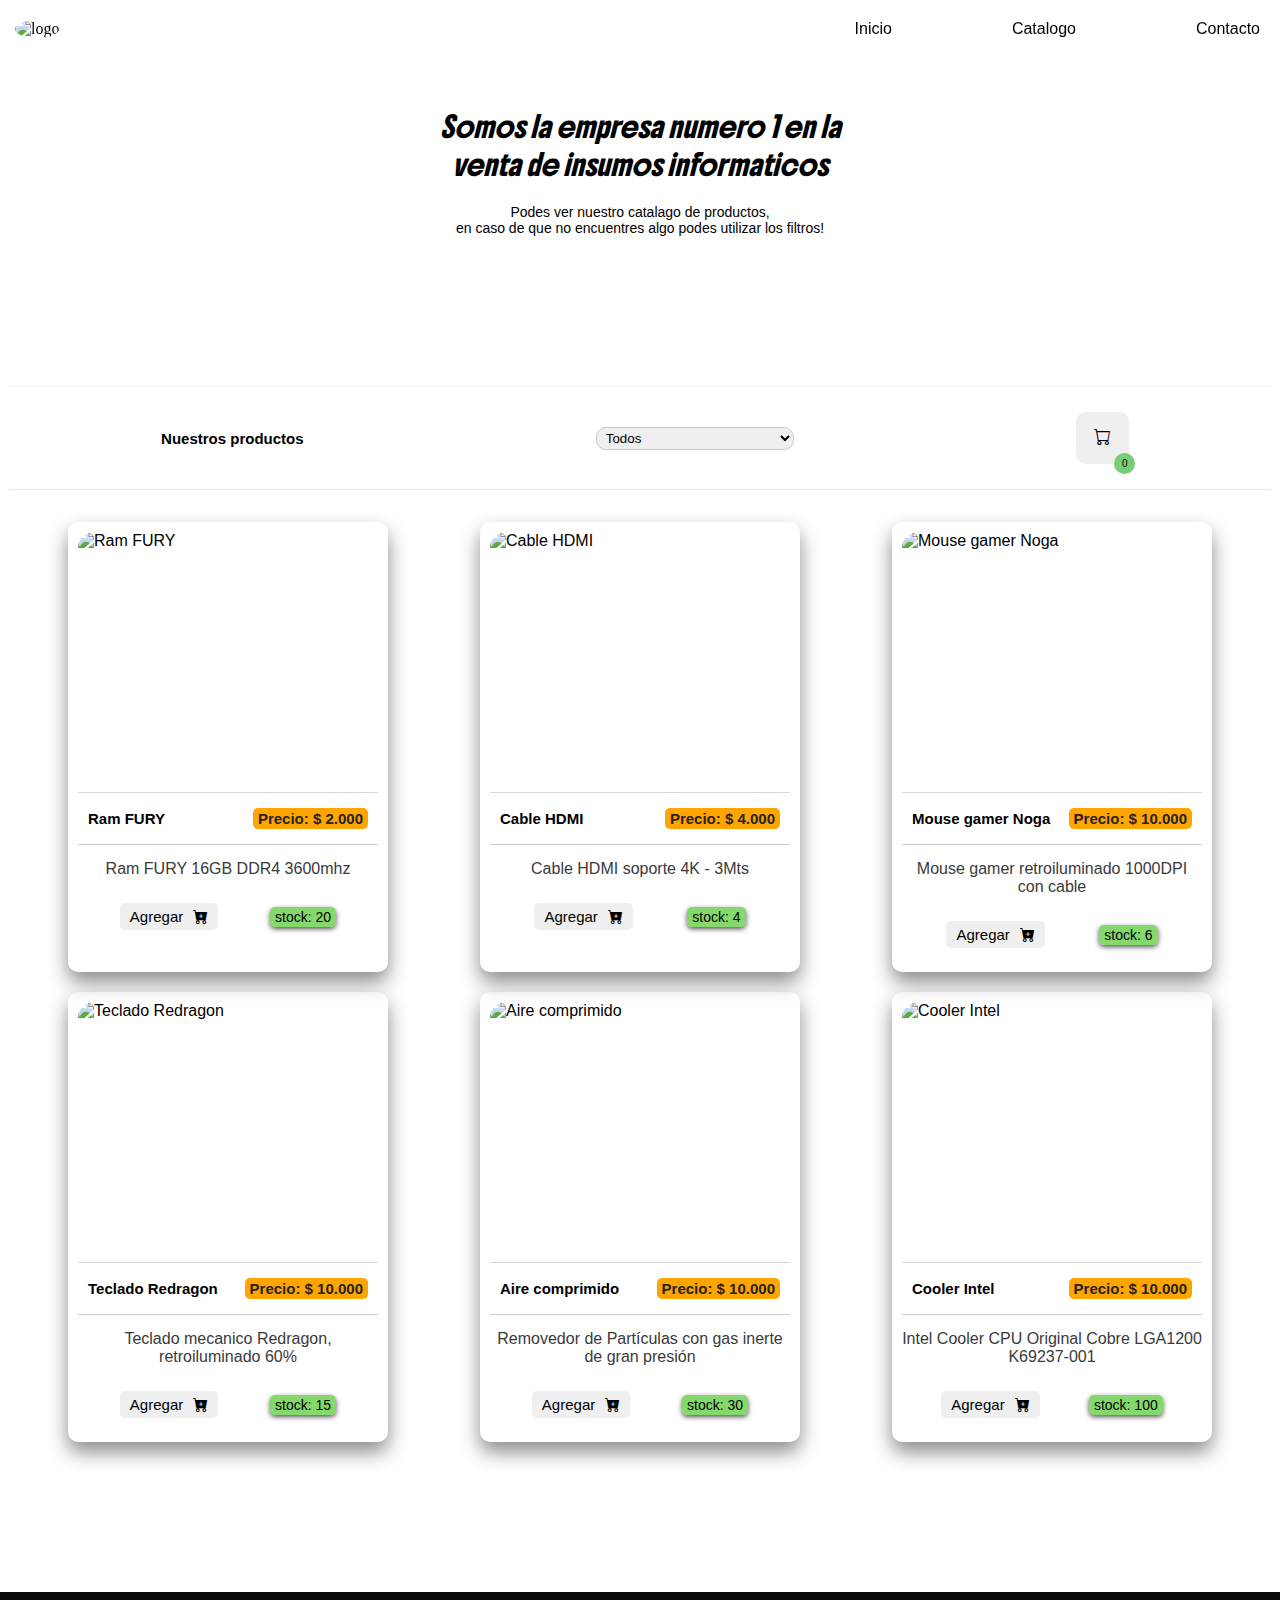
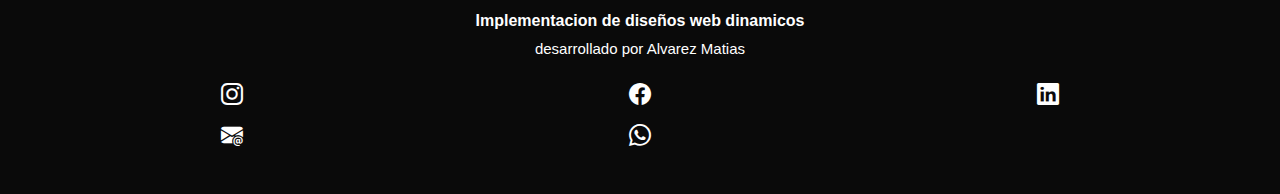
==== index.html @ e3db4166 "init" ====
<!DOCTYPE html>
<html lang="en">
<head>
    <meta charset="UTF-8">
    <meta name="viewport" content="width=device-width, initial-scale=1.0">
    <link rel="shortcut icon" href="./assets/logo.jpg" type="image/jpg">
    <link rel="stylesheet" href="./index.css">
    <link rel="stylesheet" href="https://cdn.jsdelivr.net/npm/bootstrap-icons@1.11.3/font/bootstrap-icons.css"
     integrity="sha384-tViUnnbYAV00FLIhhi3v/dWt3Jxw4gZQcNoSCxCIFNJVCx7/D55/wXsrNIRANwdD" crossorigin="anonymous">
     <link rel="preconnect" href="https://fonts.googleapis.com">
    <link rel="preconnect" href="https://fonts.gstatic.com" crossorigin>
    <link href="https://fonts.googleapis.com/css2?family=Boldonse&display=swap" rel="stylesheet">
    <title>Mayorista Informatica</title>
</head>
<body>
    <header class="header" >
        <div class="logo">
            <img src="./assets/logo.jpg" alt="logo">
        </div>
        <div>
            <ul class="nav" id="nav">
                <li><a href="#inicio">Inicio</a></li>
                <li><a href="#category">Catalogo</a></li>
                <li><a href="#contacto">Contacto</a></li>
            </ul>
        </div>
        <span class="menu" >
            <i class="bi bi-list" id="menu"></i>
        </span>
    </header >
    <section class="nosotros" id="inicio">
        <div class="nosotros-card" >
            <h1 >Somos la empresa numero 1 en la <br>venta de insumos informaticos </h1>
            <p>Podes ver nuestro catalago de productos, <br>en caso de que no encuentres algo podes utilizar los filtros!</p>
        </div>
    </section>
    <section class="articulos" >
        <div class="header-articulos">
            <h1>Nuestros productos</h1>
            <div >
                <select name="category" id="category" class="select">
                    <option value="todos">Todos</option>
                    <option value="cables">Cables y conectores</option>
                    <option value="proteccion">Proteccion y limpieza</option>
                    <option value="accesorios">Accesorios de computadora</option>
                    <option value="hardware">Hardware</option>
                </select>
            </div>
            <button class="cart" id="cart-content" >
                <i class="bi bi-cart" id="cart"></i>
                <span class="viewContentCart " id="countContentCart">0</span>
            </button>
        </div>
        <div class="contenedor-articulos" id="articulos">

        </div>
    </section>

    <footer>
        <h1>Implementacion de diseños web dinamicos</h1>
        <span>desarrollado por Alvarez Matias</span>
        <ul class="contacto" id="contacto">
            <a href="http://"><i class="bi bi-instagram"></i></a>
            <a href="http://"><i class="bi bi-facebook"></i></a>
            <a href="http://"><i class="bi bi-linkedin"></i></a>
            <a href="http://"><i class="bi bi-envelope-at-fill"></i></a>
            <a href="http://"><i class="bi bi-whatsapp"></i></a>
        </ul>
    </footer>
    <section class="modal ocultarCarrito">
        <div class="carrito" id="carritoModal">
            <div>
                <h1>Tu carrito</h1>
            </div>
            <div id="carrito-contenedor" class="contentCart">

            </div>
        </div>

    </section>
    <script src="./src/js/main.js"></script>
</body>
</html>
---- index.css ----
*{
    margin: 0;
    padding: 0;
    box-sizing: 0;
}
body{
    background-color: rgb(255, 255, 255);
}
html{
    scroll-behavior: smooth;
}
section{
    scroll-margin-top: 20px;
}
footer{
    background-color:rgb(10, 10, 10);
    padding: 20px 10px;
    color: white;
    font-family: 'Trebuchet MS', 'Lucida Sans Unicode', 'Lucida Grande', 'Lucida Sans', Arial, sans-serif;
    font-size: 8px;
    text-align: center;
    bottom: 0;
    position: static;
}
footer > span{
    font-size: 15px;
    padding-top: 10px;
    display: block;
}
.carrito > div > h1 {
    font-family: 'Trebuchet MS', 'Lucida Sans Unicode', 'Lucida Grande', 'Lucida Sans', Arial, sans-serif;
    margin: 20px;
    border-bottom: 1px solid gray;
}

.modal{
    background-color: rgba(0, 0, 0, 0.473);
    position: fixed;
    top: 0;
    left: 0;
    right: 0;
    bottom: 0;
    display: flex;
    justify-content: center;
    align-items: center;
    transition: 300ms;
    
}
.contacto > a{
    font-size: 22px;
    color: white;
    transition: 300ms;
}
.contacto > a:hover{
    color: gray;
    transition: 300ms;
    transform: scale(1.2);

}

.nosotros{
    margin: 50px 0;
    text-align: center;
}
.nosotros-card > h1{
    font-size: 20px;
    font-family: "Boldonse", system-ui;
    font-weight: 400;
    font-style: oblique;
    
}
.nosotros-card > p{
    font-family: 'Lucida Sans', 'Lucida Sans Regular', 'Lucida Grande', 'Lucida Sans Unicode', Geneva, Verdana, sans-serif;
    font-size: 14px;
    padding-top: 10px;
    margin: 10px;
}
.logo > img{
    width: 50px;
    height: 50px;
    border-radius: 100%;
    padding: 5px;
}
.select{
    font-family: 'Trebuchet MS', 'Lucida Sans Unicode', 'Lucida Grande', 'Lucida Sans', Arial, sans-serif;
    border: 1px solid rgb(202, 202, 202);
    padding: 2px 5px;
    border-radius: 10px;
}
.header{
    background-color: rgba(0, 0, 0, 0);
    display: flex;
    flex-direction: row;
    justify-content: space-between;
    align-items: center;
    padding: 15px 10px;
    position: sticky;
    z-index: 50;
    top: 0;
    backdrop-filter: blur(5px);
}
.nav > li{
    
    padding: 5px 10px;
    list-style: none;
    border-radius: 5px;
    transition: 300ms ;
}
.nav > li:hover{
    background-color: rgba(179, 190, 192, 0.301);
    padding: 5px 10px;
    list-style: none;
    border-radius: 5px;
    transition: 300ms ;
    cursor: pointer;
    box-shadow: 0 3px 5px black;
    transform: translateY(-5px);

}
.nav > li > a{
    text-decoration: none;
    color: rgb(0, 0, 0);
    list-style: none;
    font-size: 20px;
    font-family: 'Lucida Sans', 'Lucida Sans Regular', 'Lucida Grande', 'Lucida Sans Unicode', Geneva, Verdana, sans-serif;
}
.articulos{
    max-width: 1360px;
    margin:  100px auto;
}
.card{
    width: 300px;
    height: 450px;
    min-width: 320px;
    max-height: 500px;
    box-shadow: 0 10px 20px rgb(139, 139, 139);
    border-radius: 10px;
    transition: transform 300ms;
}
.card:hover{
    cursor: pointer;
    transition: transform 300ms ease-in-out;
}
.header-card > img{
    width: 300px;
    height: 250px;
    object-fit: contain;
    border-radius: 1rem;
    
}
.header-card{
    padding: 10px;
    display: flex;
    flex-direction: column;
    gap: 10px 0;
    font-family: 'Trebuchet MS', 'Lucida Sans Unicode', 'Lucida Grande', 'Lucida Sans', Arial, sans-serif;
}
.header-card > div{
    padding: 15px 10px;
    border-top: 0.5px solid rgb(214, 214, 214);
    border-bottom: 0.5px solid rgb(202, 202, 202);
    display: flex;
    flex-direction: row;
    justify-content: space-between;
    align-items: center;
    
}
.header-card > div > h1{
    font-family: 'Trebuchet MS', 'Lucida Sans Unicode', 'Lucida Grande', 'Lucida Sans', Arial, sans-serif;
    font-size: 15px;
}
.header-card > div > strong{
    font-size: 15px;
    color: rgb(36, 36, 36);
    background-color: orange;
    border-radius: 5px;
    padding: 2px 5px;

}
.sinStock{
    background-color: rgba(247, 46, 46, 0.671);
    padding: 2px 5px;
    border-radius: 5px;
    box-shadow: 0 2px 5px rgb(83, 83, 83);
}
.conStock{
    background-color: rgba(95, 204, 62, 0.76);
    padding: 2px 5px;
    border-radius: 5px;
    box-shadow: 0 2px 5px rgb(83, 83, 83);
    font-family: 'Trebuchet MS', 'Lucida Sans Unicode', 'Lucida Grande', 'Lucida Sans', Arial, sans-serif   ;
    font-size: 14px;
}
.header-articulos{
    display: flex;
    flex-direction: row;
    justify-content: space-around;
    align-items: center;
    margin: 20px 10px;
    padding: 25px 0;
    border-top: 0.5px solid rgb(243, 243, 243);
    border-bottom: 0.5px solid rgb(231, 231, 231);
}
.header-articulos > h1{
    font-size: 20px;
    padding: 0 10px;
    font-family: 'Trebuchet MS', 'Lucida Sans Unicode', 'Lucida Grande', 'Lucida Sans', Arial, sans-serif;
}
.descripcion-card{
    padding: 5px 10px;
    text-align: center;
    font-family: 'Segoe UI', Tahoma, Geneva, Verdana, sans-serif;
    font-weight: 500;
    color: rgb(58, 58, 58);
    overflow-y: hidden;
    text-wrap: none;
    text-overflow: ellipsis;
    
}
.cart{
    border: 0;
    padding: 16px 18px;
    border-radius: 10px;
    font-size: 17px;
    transition: 300ms;
}
.cart:hover{
    cursor: pointer;
    background-color: rgb(212, 212, 212);
    transition: 300ms ease-out;
    box-shadow: 1px 2px 5px rgb(141, 141, 141);
}
.viewContentCart{
    background-color: rgb(119, 206, 119);
    padding: 5px 8px;
    font-size: 10px;
    position: absolute;
    display: flex;
    justify-content: center;
    align-items: center;
    margin-top: 5px;
    margin-left: 20px;
    border-radius: 50%;
}
.viewNotContentCart{
    display: none;
}
.cart-content{
    display: flex;
    flex-direction: row;
    align-items: center;
    justify-content: space-evenly;
    margin-top: 20px;
}


.btnCart{
    border: 0;
    padding: 5px 10px;
    border-radius: 5px;
    font-size: 15px;
    display: flex;
    flex-direction: row;
    gap: 0 10px;
    font-family: 'Trebuchet MS', 'Lucida Sans Unicode', 'Lucida Grande', 'Lucida Sans', Arial, sans-serif;
    transition: 300ms;
}
.btnCart:hover{
    cursor: pointer;
    background-color: rgb(196, 196, 196);
    box-shadow: 1px 2px 3px rgb(151, 151, 151);
    transition: ease-in-out 300ms;
}
.ocultarCarrito{
    opacity: 0;
    transition: opacity 300ms;
}
/* Media query para mobile */
@media screen and (min-width:320px) {
    .carrito{
        width: 100%;
        height: 450px;
        max-height: 500px;
        display: flex;
        flex-direction: column;
        gap: 20px 0;
        border-radius: 10px;
        box-shadow: 1px 5px 10px rgb(161, 161, 161);
        overflow-y: scroll;
        padding-bottom: 15px;
        background-color: rgb(255, 255, 255);
        z-index: 100;
        margin: 0 20px;
        
    }
    
    .carrito > div > h1{
        padding: 10px 20px;
    }

    .viewCartData{
        display: flex;
        flex-direction: row;
        justify-content: space-between;
        gap: 20px;
        padding: 0 5px;
        margin: 0 20px;
        align-items: center;
        border-radius: 8px;
        box-shadow: 1px 3px 6px rgb(161, 161, 161);
        font-family: 'Trebuchet MS', 'Lucida Sans Unicode', 'Lucida Grande', 'Lucida Sans', Arial, sans-serif;

    }
    .contentCart{
        display: flex;
        flex-direction: column;
        gap: 25px 0;
    }
    .viewCartData > img{
        width: 60px;
    }
    .headerCart{
        display: flex;
        flex-direction: column;
        gap: 5px;
        text-align: center;
    }
    .headerCart > h1 {
        font-size: 15px;
    }
    .headerCart > span{
        font-size: 12px;
    }
    .btnsCart{
        display: flex;
        flex-direction: row;
        gap: 0 20px;
        padding: 0 10px;
    }
    .deleteCart{
        border: none;
        padding: 4px;
        font-size: 15px;
        transition: 300ms;
        color: red;
    }
    .deleteCart:hover{
        color: white;
        background-color: red;
        cursor: pointer;
        transition: ease-in-out 300ms;
        border-radius: 2px;
    }
    .restCart{
        border: none;
        padding: 4px;
        font-size: 15px;
        transition: 300ms;
        color: rgb(109, 151, 206);
    }
    .restCart:hover{
        color: white;
        background-color: rgb(109, 151, 206);
        cursor: pointer;
        transition: ease-in-out 300ms;
        border-radius: 2px;
    }
    .contenedor-articulos{
        display: grid;
        grid-template-columns: repeat(1, 1fr);
        place-items: center;
        gap: 20px;
    }
    .contacto{
        display: grid;
        grid-template-columns: repeat(3, 1fr);
        margin: 25px;
        gap: 15px;
        place-items: center;
    }
    .nav{
        position: absolute;
        background-color: rgb(238, 238, 238);
        left: 0;
        top: 80%;
        transform: translateX(-120%);
        height: 100vh; 
        width: 100%;
        display: flex;
        flex-direction: column;
        justify-content: center;
        align-items: center;
        gap: 20px;
        z-index: 0;
        transition: transform 300ms ease-in-out;
        backdrop-filter: blur(5px);
        
    }
 
    .mostrar{
        transform: translateX(0%);

    }
    .cerrar-menu{
        position: absolute;
        color: rgb(0, 0, 0);
        top: 1rem;
        right: 1.5rem;
        font-size: 20px;
    }
    .menu{
        color: rgb(0, 0, 0);
        font-size: 30px;
        padding: 0 15px;
    }
    .menu:hover{
        cursor: pointer;
        color: rgb(209, 183, 183);
    }
    .header-articulos{
        display: flex;
        flex-direction: column;
        gap: 20px 0;
    }
    .header-articulos > h1{
        font-size: 15px;
        padding: 0 10px;
    }
    .nav > li > a{
        font-size: 15px;
    }
    .ocultarCarrito{
        display: none;
        transition: ease-in 300ms;
    }


}
/* Media query para desktop */
@media screen and (min-width:1600px) {
    .articulos{
        max-width: 1360px;
        margin:  100px auto;
    }
    .contacto{
        display: grid;
        grid-template-columns: repeat(5, 1fr);
        margin: 25px;
    }
    .nav{
        background-color: rgba(0, 0, 0, 0);
        display: flex;
        flex-direction: row;
        position: relative;
        height: auto;
        gap: 0px 100px;
        transform: translateX(0);
        top: 0;
    }
    .menu{
        display: none;
    }
    .contenedor-articulos{
        display: grid;
        grid-template-columns: repeat(4, 1fr);
        justify-content: center;
        margin: 2rem;
        gap: 20px;
    }
    .header-articulos{
        display: flex;
        flex-direction: row;
        gap: 20px 0;
    }
    .carrito{
        width: 500px;
        height: 500px;
        max-height: 600px;
        display: flex;
        flex-direction: column;
        gap: 20px 0;
        border-radius: 10px;
        box-shadow: 1px 5px 10px rgb(161, 161, 161);
        overflow-y: auto;
        padding-bottom: 15px;
        z-index: 100;
        background-color: rgb(255, 255, 255);
 
    }
    .ocultarCarrito{
        display: none;
        transition: ease-in 300ms;
    }
}
/* Media query para laptop */
@media screen and (min-width:1020px) {
    .header-articulos{
        display: flex;
        flex-direction: row;
        gap: 20px 0;
    }
    .articulos{
        max-width: 1360px;
        margin:  150px auto;
    }
    .carrito{
        width: 500px;
        height: 500px;
        max-height: 600px;
        display: flex;
        flex-direction: column;
        gap: 20px 0;
        border-radius: 10px;
        box-shadow: 1px 5px 10px rgb(161, 161, 161);
        overflow-y: auto;
        padding-bottom: 15px;
        position: absolute;
        background-color: rgb(255, 255, 255);
        z-index: 100;
        margin-top: 50px;
        
        
    }
    .ocultarCarrito{
        display: none;
        transition: ease-in 300ms;
    }
    .nav{
        background-color: rgba(0, 0, 0, 0);
        display: flex;
        flex-direction: row;
        position: relative;
        height: auto;
        gap: 0px 100px;
        transform: translateX(0);
        top: 0;
    }
    .menu{
        display: none;
    }
    .contenedor-articulos{
        display: grid;
        grid-template-columns: repeat(3, 1fr);
        justify-content: center;
        margin: 2rem;
        gap: 20px;
    }
    .nav > li > a{
        font-size: 16px;
        font-family: 'Lucida Sans', 'Lucida Sans Regular', 'Lucida Grande', 'Lucida Sans Unicode', Geneva, Verdana, sans-serif;
    }

}
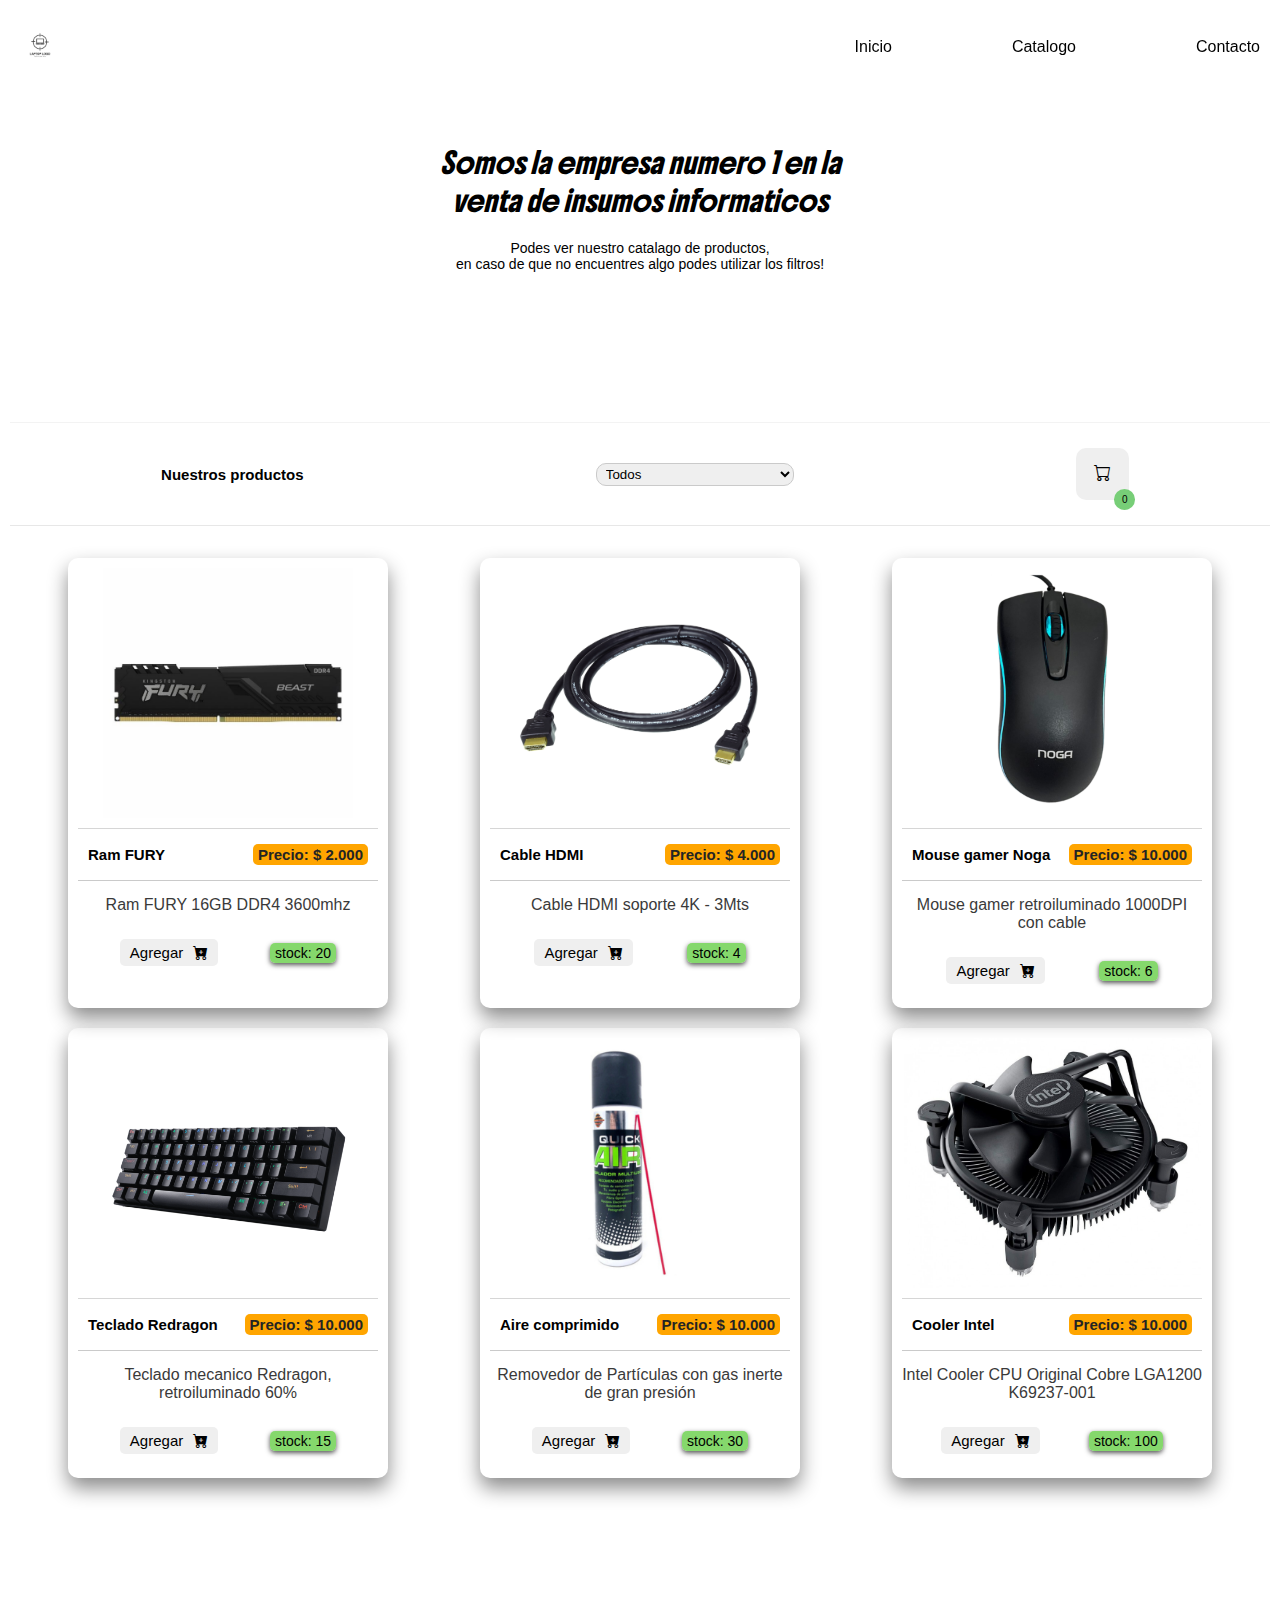
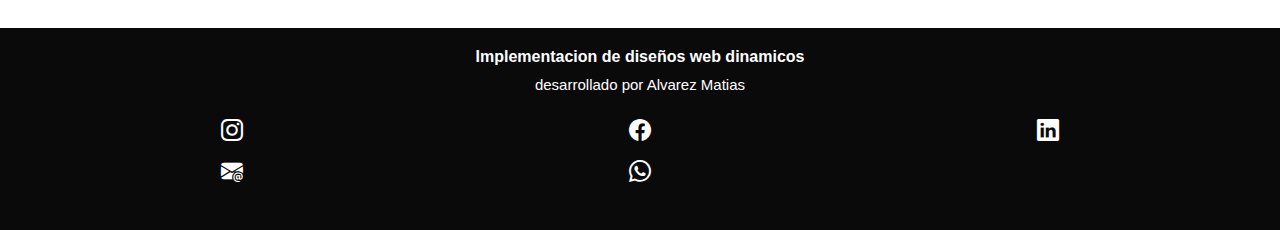
==== commit 5f797d3e: "init" ====
--- a/index.html
+++ b/index.html
@@ -3,7 +3,7 @@
 <head>
     <meta charset="UTF-8">
     <meta name="viewport" content="width=device-width, initial-scale=1.0">
-    <link rel="shortcut icon" href="./assets/logo.jpg" type="image/jpg">
+    <link rel="shortcut icon" href="./public/assets/logo.jpg" type="image/jpg">
     <link rel="stylesheet" href="./index.css">
     <link rel="stylesheet" href="https://cdn.jsdelivr.net/npm/bootstrap-icons@1.11.3/font/bootstrap-icons.css"
      integrity="sha384-tViUnnbYAV00FLIhhi3v/dWt3Jxw4gZQcNoSCxCIFNJVCx7/D55/wXsrNIRANwdD" crossorigin="anonymous">
@@ -15,7 +15,7 @@
 <body>
     <header class="header" >
         <div class="logo">
-            <img src="./assets/logo.jpg" alt="logo">
+            <img src="./public/assets/logo.jpg" alt="logo">
         </div>
         <div>
             <ul class="nav" id="nav">
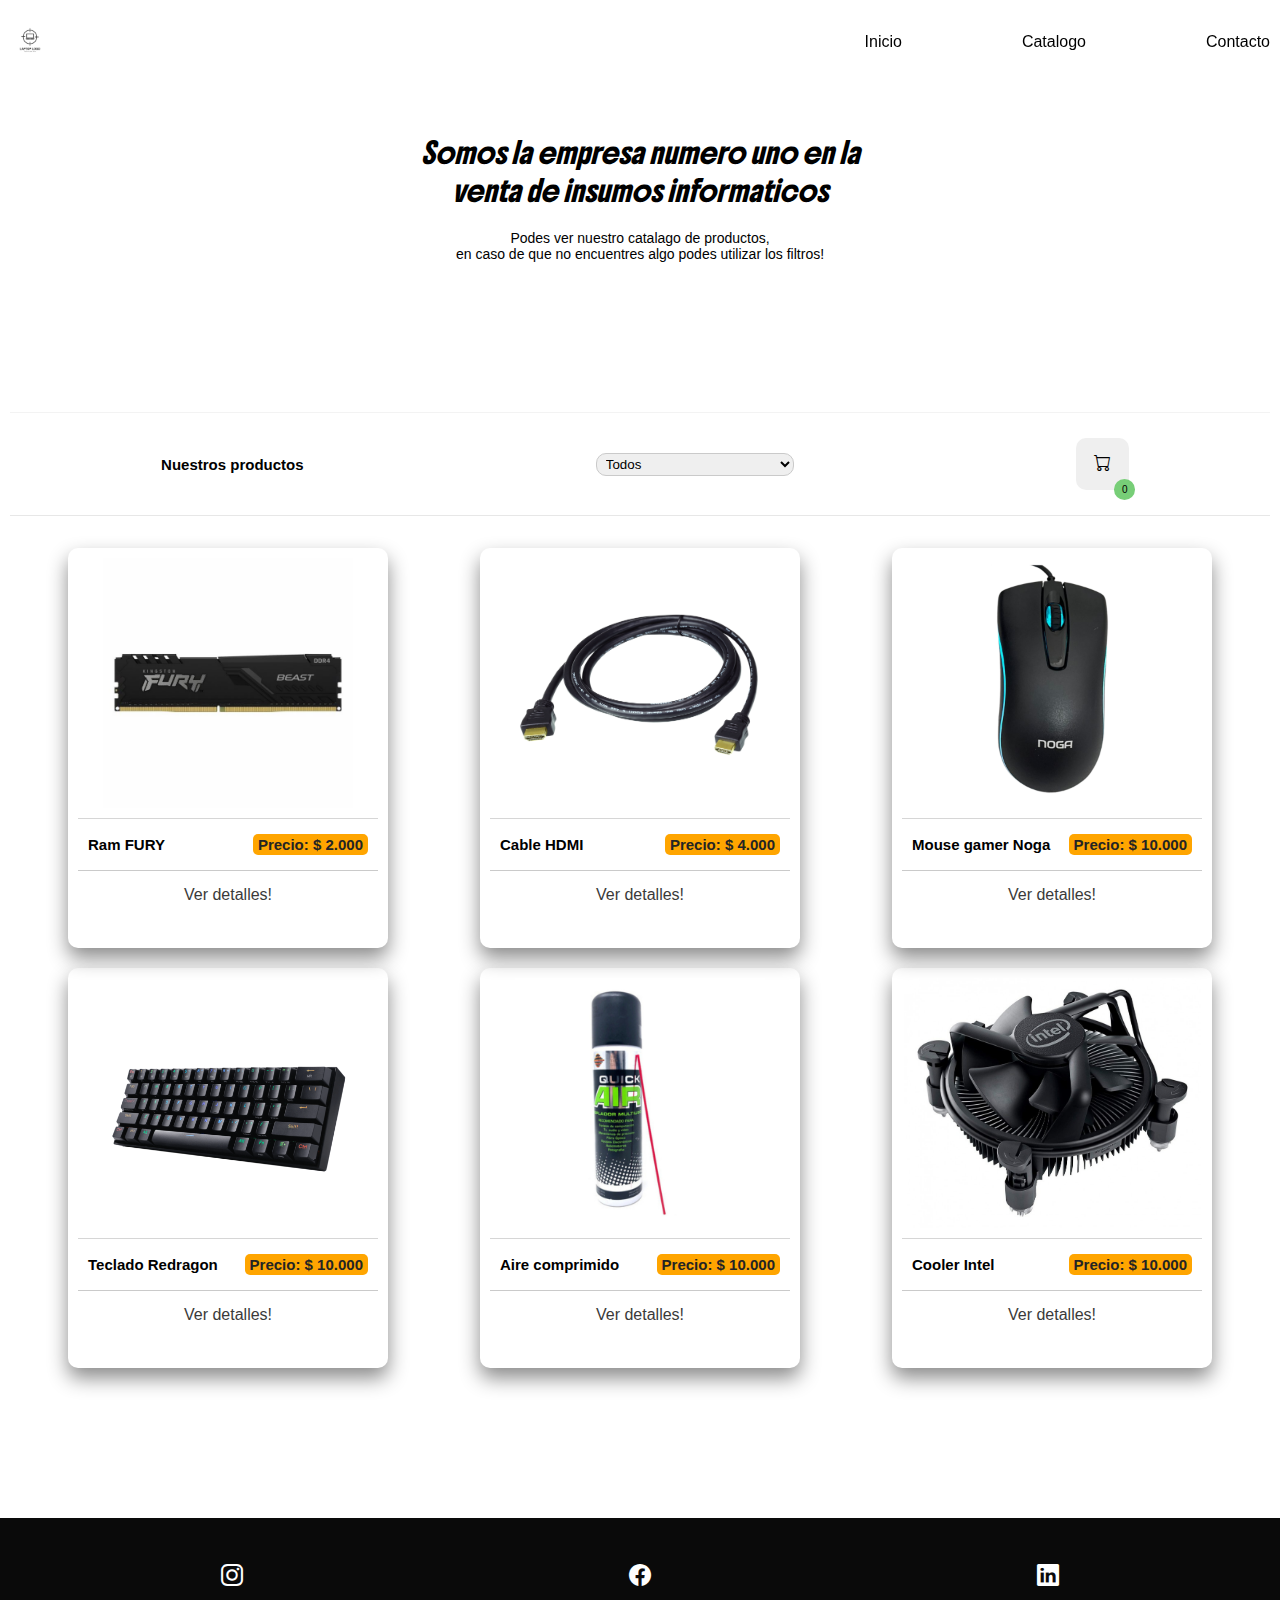
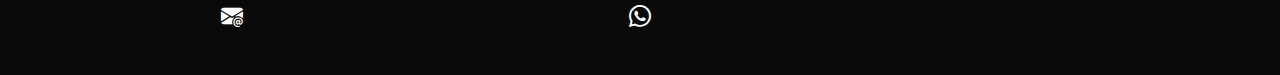
==== commit 003b22fe: "message" ====
--- a/index.html
+++ b/index.html
@@ -30,7 +30,7 @@
     </header >
     <section class="nosotros" id="inicio">
         <div class="nosotros-card" >
-            <h1 >Somos la empresa numero 1 en la <br>venta de insumos informaticos </h1>
+            <h1 >Somos la empresa numero uno en la <br>venta de insumos informaticos </h1>
             <p>Podes ver nuestro catalago de productos, <br>en caso de que no encuentres algo podes utilizar los filtros!</p>
         </div>
     </section>
@@ -57,20 +57,22 @@
     </section>
 
     <footer>
-        <h1>Implementacion de diseños web dinamicos</h1>
-        <span>desarrollado por Alvarez Matias</span>
         <ul class="contacto" id="contacto">
-            <a href="http://"><i class="bi bi-instagram"></i></a>
-            <a href="http://"><i class="bi bi-facebook"></i></a>
-            <a href="http://"><i class="bi bi-linkedin"></i></a>
-            <a href="http://"><i class="bi bi-envelope-at-fill"></i></a>
-            <a href="http://"><i class="bi bi-whatsapp"></i></a>
+            <a href="http://instagram.com" target="_blank"><i class="bi bi-instagram"></i></a>
+            <a href="http://facebook.com" target="_blank"><i class="bi bi-facebook"></i></a>
+            <a href="http://linkedin.com" target="_blank"><i class="bi bi-linkedin"></i></a>
+            <a href="http://gmail.com" target="_blank"><i class="bi bi-envelope-at-fill"></i></a>
+            <a href="http://whatsapp.com" target="_blank"><i class="bi bi-whatsapp"></i></a>
         </ul>
     </footer>
     <section class="modal ocultarCarrito">
         <div class="carrito" id="carritoModal">
-            <div>
+            <div class="headerCarrito">
                 <h1>Tu carrito</h1>
+                <div class="subHeader">
+                    <button>Finalizar compra</button>
+                    <span><i class="bi bi-x-lg"></i></span>
+                </div>
             </div>
             <div id="carrito-contenedor" class="contentCart">
 
@@ -78,6 +80,17 @@
         </div>
 
     </section>
+    <div class="modalDetalles ocultarDetalles">
+        <div class="contentDetalles" id="contentDetalles">
+
+        </div>
+    </div>
+    <div class="Content-toast">
+        <div class="toastMessage hiddenToast">
+            <h1>Agregaste un articulo al carrito!</h1>
+            <span><i class="bi bi-check-circle-fill"></i></span>
+        </div>
+    </div>
     <script src="./src/js/main.js"></script>
 </body>
 </html>--- a/index.css
+++ b/index.css
@@ -5,6 +5,7 @@
 }
 body{
     background-color: rgb(255, 255, 255);
+    overflow-x: hidden;
 }
 html{
     scroll-behavior: smooth;
@@ -27,10 +28,16 @@
     padding-top: 10px;
     display: block;
 }
-.carrito > div > h1 {
-    font-family: 'Trebuchet MS', 'Lucida Sans Unicode', 'Lucida Grande', 'Lucida Sans', Arial, sans-serif;
-    margin: 20px;
-    border-bottom: 1px solid gray;
+
+.subHeader > button:hover{
+    cursor: pointer;
+    box-shadow: 1px 2px 5px rgb(175, 174, 174);
+    transition: ease-in 300ms;
+}
+.subHeader > span:hover{
+    cursor: pointer;
+    color: black;
+    transition: ease-in 300ms;
 }
 
 .modal{
@@ -44,7 +51,108 @@
     justify-content: center;
     align-items: center;
     transition: 300ms;
-    
+}
+.modalDetalles{
+    background-color: rgba(0, 0, 0, 0.473);
+    position: fixed;
+    top: 0;
+    left: 0;
+    right: 0;
+    bottom: 0;
+    display: flex;
+    justify-content: center;
+    align-items: center;
+    transition: opacity 300ms;
+    
+    
+}
+
+
+.headerDetalles{
+    position: sticky;
+    z-index: 50;
+    top: 0;
+    display: flex;
+    flex-direction: row;
+    align-items: center;
+    justify-content: space-between;
+    padding: 10px;
+    font-family: 'Trebuchet MS', 'Lucida Sans Unicode', 'Lucida Grande', 'Lucida Sans', Arial, sans-serif;
+    border-bottom: 1px solid rgb(179, 179, 179);
+    border-top: 1px solid rgb(179, 179, 179);
+    
+}
+.headerDetalles > div > h1{
+    font-size: 19px;
+    font-weight: 200;
+}
+.headerDetalles > div > span{
+    font-size: 16px;
+    color: rgb(66, 66, 66);
+}
+.headerDetalles > div > h4 > span{
+    color: rgb(66, 66, 66);
+    font-weight: 100;
+}
+.headerDetalles > div{
+    display: flex;
+    flex-direction: column;
+    gap: 10px 0;
+}
+.bodyDetalles{
+    display: flex;
+    flex-direction: column;
+    gap: 25px;
+    font-family: 'Trebuchet MS', 'Lucida Sans Unicode', 'Lucida Grande', 'Lucida Sans', Arial, sans-serif;
+    font-size: 15px;
+    width: 100%;
+}
+.bodyDetalles > div > div{
+    text-align: center;
+    padding: 10px 0;
+}
+.bodyDetalles > div > h4{
+    padding-left: 10px;
+    padding-bottom: 15px;
+}
+.comprarAhora{
+    padding: 10px 12px;
+    border: 0;
+    background-color: rgb(81, 168, 81);
+    border-radius: 5px;
+    box-shadow: 0px 5px 5px gray;
+    font-family: 'Trebuchet MS', 'Lucida Sans Unicode', 'Lucida Grande', 'Lucida Sans', Arial, sans-serif;
+    font-size: 14px;
+    transition: 300ms;
+    color: white;
+}
+.comprarAhora:hover{
+    cursor: pointer;
+    background-color: rgb(120, 202, 131);
+    transition: all 300ms;
+}
+.agregarCarrito{
+    padding: 10px 12px;
+    border: 0;
+    background-color: rgb(0, 0, 0);
+    color: white;
+    border-radius: 5px;
+    box-shadow: 0px 5px 5px gray;
+    font-family: 'Trebuchet MS', 'Lucida Sans Unicode', 'Lucida Grande', 'Lucida Sans', Arial, sans-serif;
+    font-size: 14px;
+    transition: 300ms;
+}
+.agregarCarrito:hover{
+    cursor: pointer;
+    background-color: rgb(99, 99, 99);
+    transition: all 300ms;
+}
+.bodyButtons{
+    display: flex;
+    flex-direction: column;
+    gap: 20px 0;
+    margin: 0 20px;
+
 }
 .contacto > a{
     font-size: 22px;
@@ -100,12 +208,12 @@
     backdrop-filter: blur(5px);
 }
 .nav > li{
-    
     padding: 5px 10px;
     list-style: none;
     border-radius: 5px;
     transition: 300ms ;
 }
+
 .nav > li:hover{
     background-color: rgba(179, 190, 192, 0.301);
     padding: 5px 10px;
@@ -130,7 +238,7 @@
 }
 .card{
     width: 300px;
-    height: 450px;
+    height: 400px;
     min-width: 320px;
     max-height: 500px;
     box-shadow: 0 10px 20px rgb(139, 139, 139);
@@ -275,8 +383,37 @@
     opacity: 0;
     transition: opacity 300ms;
 }
+.ocultarDetalles{
+    opacity: 0;
+    transition: opacity 300ms;
+}
 /* Media query para mobile */
 @media screen and (min-width:320px) {
+    .contentDetalles{
+        width: 350px;
+        height: 500px;
+        background-color: white;
+        margin-top: 100px;
+        overflow-x: hidden;
+        display: flex;
+        flex-direction: column;
+        align-items: center;
+        gap: 20px;
+        max-width: 350px;
+        padding: 20px 10px;
+        border-radius: 10px;
+        
+    }
+
+    .imgDetalles > img{
+        max-width: 100%;
+        height: auto;
+    
+    }
+    .bodyDetalles > div > div{
+        text-align: center;
+        padding: 10px 12px;
+    }
     .carrito{
         width: 100%;
         height: 450px;
@@ -290,13 +427,10 @@
         padding-bottom: 15px;
         background-color: rgb(255, 255, 255);
         z-index: 100;
-        margin: 0 20px;
+        margin: 0 5px;
         
     }
     
-    .carrito > div > h1{
-        padding: 10px 20px;
-    }
 
     .viewCartData{
         display: flex;
@@ -304,7 +438,7 @@
         justify-content: space-between;
         gap: 20px;
         padding: 0 5px;
-        margin: 0 20px;
+        margin: 0 10px;
         align-items: center;
         border-radius: 8px;
         box-shadow: 1px 3px 6px rgb(161, 161, 161);
@@ -326,10 +460,10 @@
         text-align: center;
     }
     .headerCart > h1 {
-        font-size: 15px;
+        font-size: 13px;
     }
     .headerCart > span{
-        font-size: 12px;
+        font-size: 11px;
     }
     .btnsCart{
         display: flex;
@@ -339,10 +473,11 @@
     }
     .deleteCart{
         border: none;
-        padding: 4px;
-        font-size: 15px;
+        padding: 6px;
+        font-size: 18px;
         transition: 300ms;
         color: red;
+        border-radius: 5px;
     }
     .deleteCart:hover{
         color: white;
@@ -353,10 +488,11 @@
     }
     .restCart{
         border: none;
-        padding: 4px;
-        font-size: 15px;
+        padding: 6px;
+        font-size: 18px;
         transition: 300ms;
         color: rgb(109, 151, 206);
+        border-radius: 5px;
     }
     .restCart:hover{
         color: white;
@@ -377,6 +513,73 @@
         margin: 25px;
         gap: 15px;
         place-items: center;
+    }
+    .headerCarrito{
+        margin: 10px;
+        font-family: 'Trebuchet MS', 'Lucida Sans Unicode', 'Lucida Grande', 'Lucida Sans', Arial, sans-serif;
+        border-bottom: 1px solid rgb(172, 172, 172);
+        padding: 15px 20px;
+        display: flex;
+        flex-direction: row;
+        justify-content: space-between;
+        align-items: center;
+    }
+    .headerCarrito > h1{
+        font-size: 16px;
+    }
+    .subHeader{
+        display: flex;
+        flex-direction: row;
+        gap: 0 20px;
+    }
+    .subHeader > button{
+        border: 0;
+        padding: 6px 12px;
+        font-size: 12px;
+        background-color: rgb(83, 192, 83);
+        color: white;
+        border-radius: 5px;
+        transition: ease-out 300ms;
+    }
+    .toastMessage{
+        background-color: white;
+        position: fixed;
+        right: 0;
+        z-index: 50;
+        bottom: 0;
+        margin: 10px;
+        display: flex;
+        flex-direction: row;
+        justify-content: center;
+        align-items: center;
+        padding: 20px 5px;
+        gap: 0 15px;
+        font-family: 'Trebuchet MS', 'Lucida Sans Unicode', 'Lucida Grande', 'Lucida Sans', Arial, sans-serif;
+        border-radius: 5px 0 0 5px;
+        border-left: 5px solid green;
+        border-bottom: 5px solid green;
+        transition: transform 300ms;
+        transform: translateX(0);
+        
+    }
+    .hiddenToast{
+        transform: translateX(110%);
+    }
+    .toastMessage > h1{
+        font-size: 16px;
+    }
+    .toastMessage > span{
+        font-size: 25px;
+    }
+    .Content-toast{
+        position: relative;
+    }
+    .subHeader > span{
+        display: block;
+        font-size: 25px;
+        color: red;
+        stroke-width: 1rem;
+        transition: ease-out 300ms;
     }
     .nav{
         position: absolute;
@@ -427,81 +630,49 @@
         padding: 0 10px;
     }
     .nav > li > a{
-        font-size: 15px;
+        font-size: 20px;
     }
     .ocultarCarrito{
         display: none;
         transition: ease-in 300ms;
     }
-
-
-}
-/* Media query para desktop */
-@media screen and (min-width:1600px) {
-    .articulos{
-        max-width: 1360px;
-        margin:  100px auto;
-    }
-    .contacto{
-        display: grid;
-        grid-template-columns: repeat(5, 1fr);
-        margin: 25px;
-    }
-    .nav{
-        background-color: rgba(0, 0, 0, 0);
-        display: flex;
-        flex-direction: row;
-        position: relative;
-        height: auto;
-        gap: 0px 100px;
-        transform: translateX(0);
-        top: 0;
-    }
-    .menu{
+    .ocultarDetalles{
         display: none;
-    }
-    .contenedor-articulos{
-        display: grid;
-        grid-template-columns: repeat(4, 1fr);
-        justify-content: center;
-        margin: 2rem;
-        gap: 20px;
-    }
+        transition:  opacity 300ms;
+    }
+
+
+}
+/* Media query para laptop */
+@media screen and (min-width:1200px) {
     .header-articulos{
         display: flex;
         flex-direction: row;
         gap: 20px 0;
     }
-    .carrito{
-        width: 500px;
-        height: 500px;
-        max-height: 600px;
-        display: flex;
-        flex-direction: column;
-        gap: 20px 0;
-        border-radius: 10px;
-        box-shadow: 1px 5px 10px rgb(161, 161, 161);
-        overflow-y: auto;
-        padding-bottom: 15px;
-        z-index: 100;
-        background-color: rgb(255, 255, 255);
- 
-    }
-    .ocultarCarrito{
+    .viewCartData{
+        display: flex;
+        flex-direction: row;
+        justify-content: space-between;
+        gap: 20px;
+        padding: 15px 10px;
+        margin: 0 20px;
+        align-items: center;
+        border-radius: 8px;
+        box-shadow: 1px 3px 6px rgb(161, 161, 161);
+        font-family: 'Trebuchet MS', 'Lucida Sans Unicode', 'Lucida Grande', 'Lucida Sans', Arial, sans-serif;
+
+    }
+    .ocultarDetalles{
         display: none;
-        transition: ease-in 300ms;
-    }
-}
-/* Media query para laptop */
-@media screen and (min-width:1020px) {
-    .header-articulos{
-        display: flex;
-        flex-direction: row;
-        gap: 20px 0;
+        transition:  opacity 300ms;
     }
     .articulos{
         max-width: 1360px;
         margin:  150px auto;
+    }
+    .header{
+        padding: 10px 30px;
     }
     .carrito{
         width: 500px;
@@ -549,5 +720,177 @@
         font-size: 16px;
         font-family: 'Lucida Sans', 'Lucida Sans Regular', 'Lucida Grande', 'Lucida Sans Unicode', Geneva, Verdana, sans-serif;
     }
-
-}+    .contentDetalles{
+        width: 500px;
+        height: 500px;
+        background-color: white;
+        margin-top: 60px;
+        overflow-x: hidden;
+        display: flex;
+        flex-direction: column;
+        align-items: center;
+        gap: 20px;
+        max-width: 500px;
+        padding: 20px 10px;
+        border-radius: 10px;
+        
+        
+    }
+    .imgDetalles > img{
+        max-width: 100%;
+        height: auto;
+    
+    }
+    .bodyDetalles > div > div{
+        text-align: center;
+        padding: 10px 12px;
+    }
+    .header{
+        padding: 10px 0;
+    }
+
+    
+}
+/* Media query para desktop */
+@media screen and (min-width:1600px) {
+    .articulos{
+        max-width: 1360px;
+        margin:  100px auto;
+    }
+    .headerCarrito > h1{
+        font-size: 20px;
+    }
+    .subHeader > button{
+        font-size: 18px;
+    }
+    .contacto{
+        display: grid;
+        grid-template-columns: repeat(5, 1fr);
+        margin: 25px;
+    }
+    .nav{
+        background-color: rgba(0, 0, 0, 0);
+        display: flex;
+        flex-direction: row;
+        position: relative;
+        height: auto;
+        gap: 0px 100px;
+        transform: translateX(0);
+        top: 0;
+    }
+    .menu{
+        display: none;
+    }
+    .contenedor-articulos{
+        display: grid;
+        grid-template-columns: repeat(4, 1fr);
+        justify-content: center;
+        margin: 2rem;
+        gap: 20px;
+    }
+    .header-articulos{
+        display: flex;
+        flex-direction: row;
+        gap: 20px 0;
+    }
+    .ocultarDetalles{
+        display: none;
+        transition:  opacity 300ms;
+    }
+    .carrito{
+        width: 600px;
+        height: 600px;
+        max-height: 700px;
+        display: flex;
+        flex-direction: column;
+        gap: 20px 0;
+        border-radius: 10px;
+        box-shadow: 1px 5px 10px rgb(161, 161, 161);
+        overflow-y: auto;
+        padding-bottom: 15px;
+        z-index: 100;
+        background-color: rgb(255, 255, 255);
+        margin-top: 0;
+ 
+    }
+    .ocultarCarrito{
+        display: none;
+        transition: ease-in 300ms;
+    }
+    .contentDetalles{
+        width: 650px;
+        height: 700px;
+        margin-bottom: 50px;
+        background-color: white;
+        margin-top: 60px;
+        overflow-x: hidden;
+        display: flex;
+        flex-direction: column;
+        align-items: center;
+        gap: 20px;
+        max-width: 700px;
+        padding: 20px 10px;
+        border-radius: 10px;
+        transition:  opacity 300ms;
+        
+    }
+    .imgDetalles > img{
+        max-width: 100%;
+        height: auto;
+    
+    }
+    .bodyDetalles > div > div{
+        text-align: center;
+        padding: 10px 12px;
+    }
+    .bodyButtons > button{
+        font-size: 20px;
+    }
+
+    .viewCartData{
+        display: flex;
+        flex-direction: row;
+        justify-content: space-between;
+        gap: 20px;
+        padding: 15px 10px;
+        margin: 0 20px;
+        align-items: center;
+        border-radius: 8px;
+        box-shadow: 1px 3px 6px rgb(161, 161, 161);
+        font-family: 'Trebuchet MS', 'Lucida Sans Unicode', 'Lucida Grande', 'Lucida Sans', Arial, sans-serif;
+
+    }
+    .viewCartData > img{
+        width: 80px;
+    }
+    .contacto > a{
+        font-size: 30px;
+    }
+    .btnsCart > button{
+        font-size: 25px;
+        padding: 10px 12px;
+        border-radius: 10px;
+    }
+    .headerCart > h1{
+        font-size: 20px;
+    }
+    .headerCart > span{
+        font-size: 16px;
+    }
+    .header{
+        padding: 10px 20px;
+    }
+    .bodyDetalles > div > div > p{
+        font-size: 18px;
+        color: rgb(90, 90, 90);
+    }
+    .bodyDetalles > div > h4{
+        font-size: 20px;
+    }
+    .headerDetalles > div > h4{
+        font-size: 18px;
+
+    }
+    
+
+}
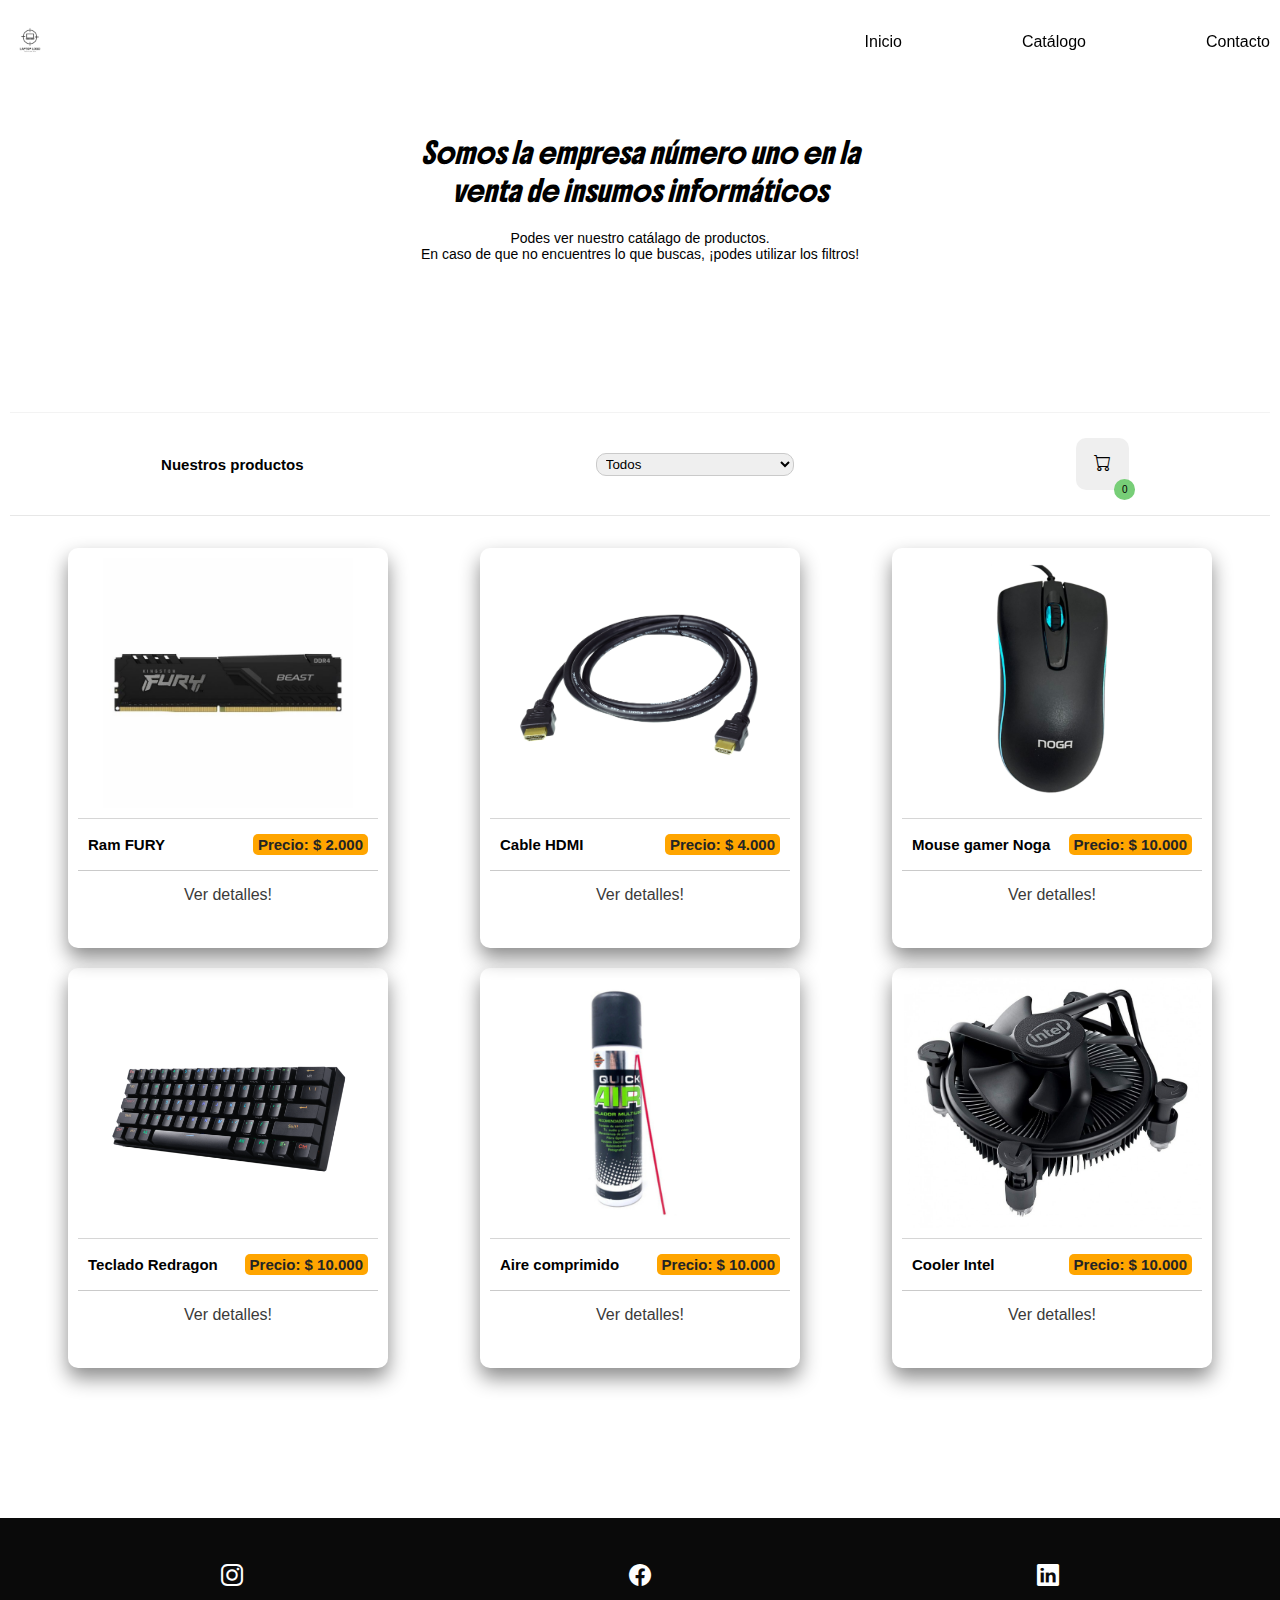
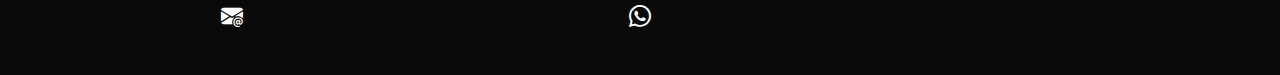
==== commit 3507eec3: "update in button buy" ====
--- a/index.html
+++ b/index.html
@@ -20,7 +20,7 @@
         <div>
             <ul class="nav" id="nav">
                 <li><a href="#inicio">Inicio</a></li>
-                <li><a href="#category">Catalogo</a></li>
+                <li><a href="#category">Catálogo</a></li>
                 <li><a href="#contacto">Contacto</a></li>
             </ul>
         </div>
@@ -30,8 +30,8 @@
     </header >
     <section class="nosotros" id="inicio">
         <div class="nosotros-card" >
-            <h1 >Somos la empresa numero uno en la <br>venta de insumos informaticos </h1>
-            <p>Podes ver nuestro catalago de productos, <br>en caso de que no encuentres algo podes utilizar los filtros!</p>
+            <h1 >Somos la empresa número uno en la <br>venta de insumos informáticos </h1>
+            <p>Podes ver nuestro catálago de productos. <br>En caso de que no encuentres lo que buscas, ¡podes utilizar los filtros!</p>
         </div>
     </section>
     <section class="articulos" >
@@ -68,10 +68,13 @@
     <section class="modal ocultarCarrito">
         <div class="carrito" id="carritoModal">
             <div class="headerCarrito">
-                <h1>Tu carrito</h1>
+                <div class="totalCarrito">
+                    <h1>Tu carrito</h1>
+                    <span id="total">$0</span>
+                </div>
                 <div class="subHeader">
                     <button>Finalizar compra</button>
-                    <span><i class="bi bi-x-lg"></i></span>
+                    <span id="cerrarCarrito"><i class="bi bi-x-lg"></i></span>
                 </div>
             </div>
             <div id="carrito-contenedor" class="contentCart">
--- a/index.css
+++ b/index.css
@@ -540,6 +540,14 @@
         color: white;
         border-radius: 5px;
         transition: ease-out 300ms;
+    }
+    .totalCarrito > h1{
+        font-size: 16px;
+    }
+    .totalCarrito > span{
+        font-size: 16px;
+        margin: 10px 0;
+        display: block;
     }
     .toastMessage{
         background-color: white;
@@ -640,7 +648,22 @@
         display: none;
         transition:  opacity 300ms;
     }
-
+    .nosotros-card > h1{
+        padding: 0 15px;
+    }
+    .viewCartData{
+        display: flex;
+        flex-direction: row;
+        justify-content: space-between;
+        gap: 20px;
+        padding: 15px 10px;
+        margin: 0 20px;
+        align-items: center;
+        border-radius: 8px;
+        box-shadow: 1px 3px 6px rgb(161, 161, 161);
+        font-family: 'Trebuchet MS', 'Lucida Sans Unicode', 'Lucida Grande', 'Lucida Sans', Arial, sans-serif;
+
+    }
 
 }
 /* Media query para laptop */
@@ -748,6 +771,14 @@
     .header{
         padding: 10px 0;
     }
+    .totalCarrito > h1{
+        font-size: 16px;
+    }
+    .totalCarrito > span{
+        font-size: 16px;
+        margin: 10px 0;
+        display: block;
+    }
 
     
 }
@@ -757,7 +788,7 @@
         max-width: 1360px;
         margin:  100px auto;
     }
-    .headerCarrito > h1{
+    .totalCarrito > h1{
         font-size: 20px;
     }
     .subHeader > button{
